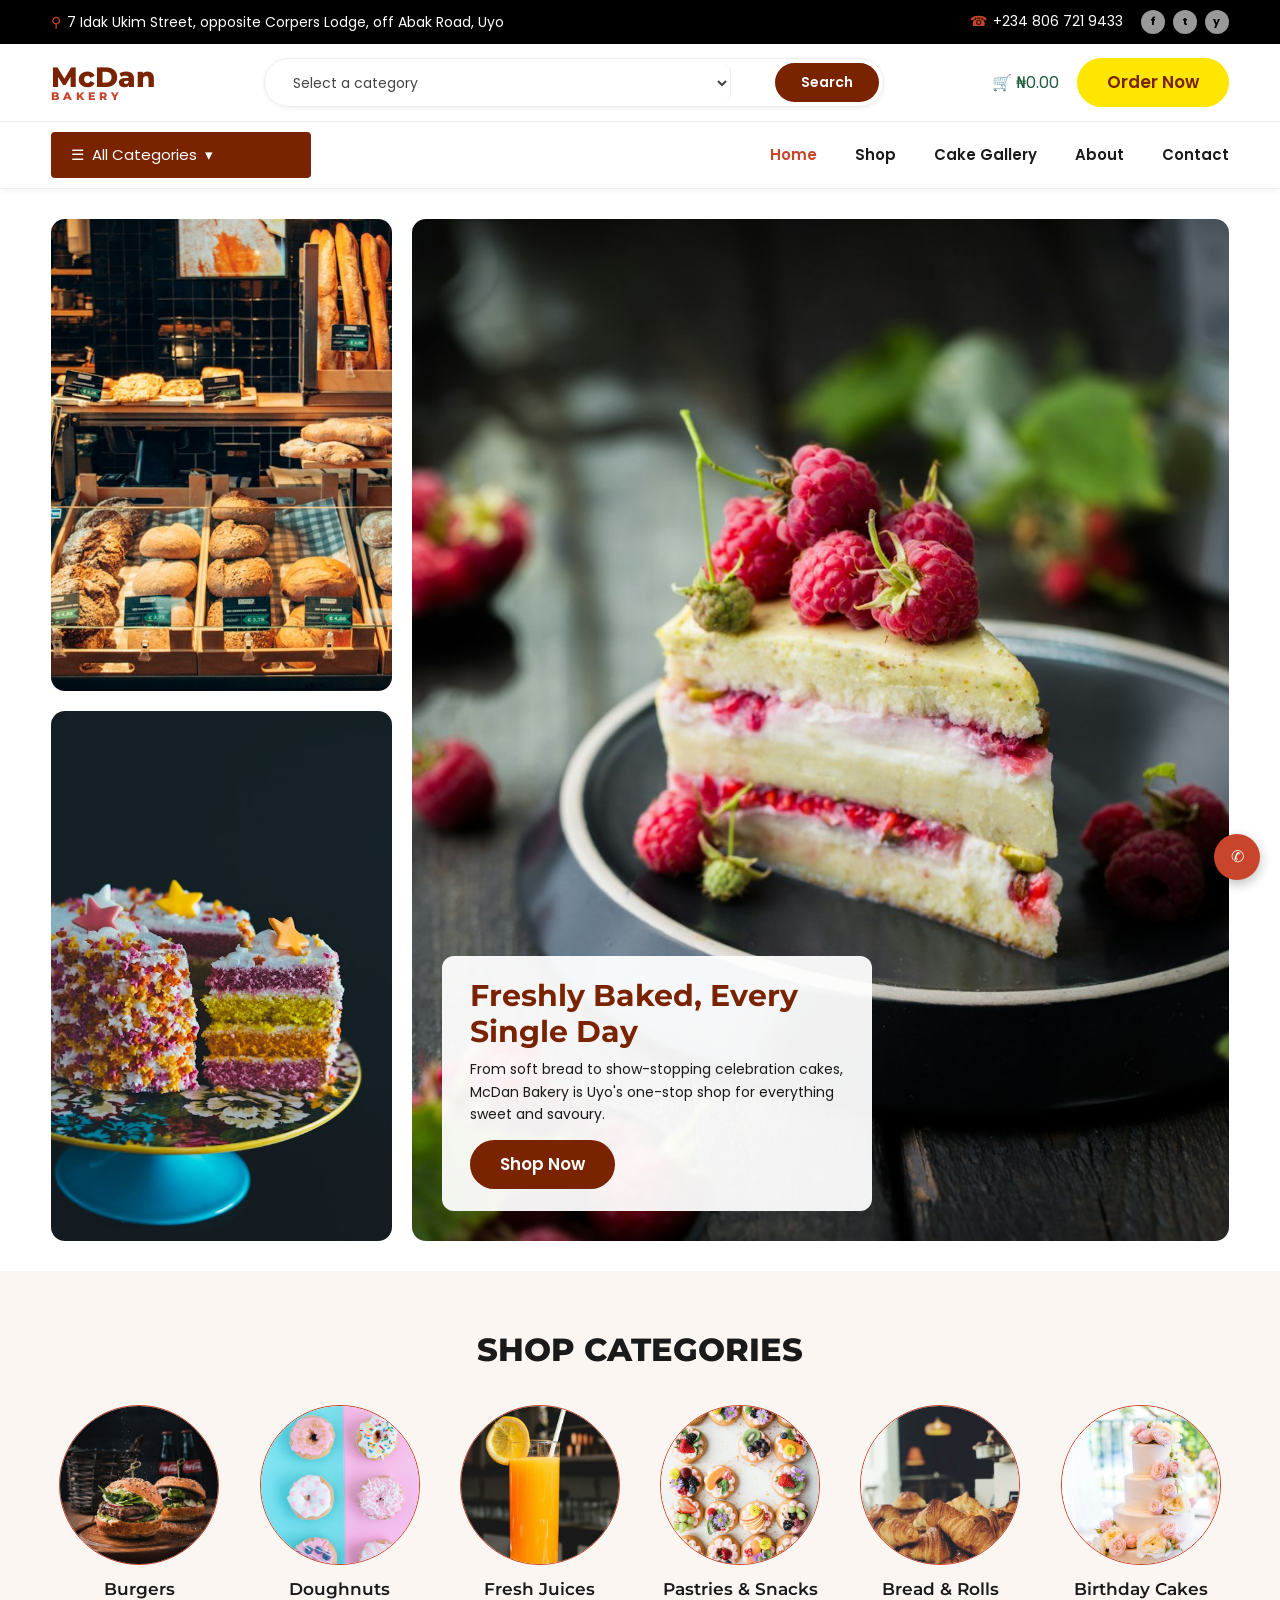
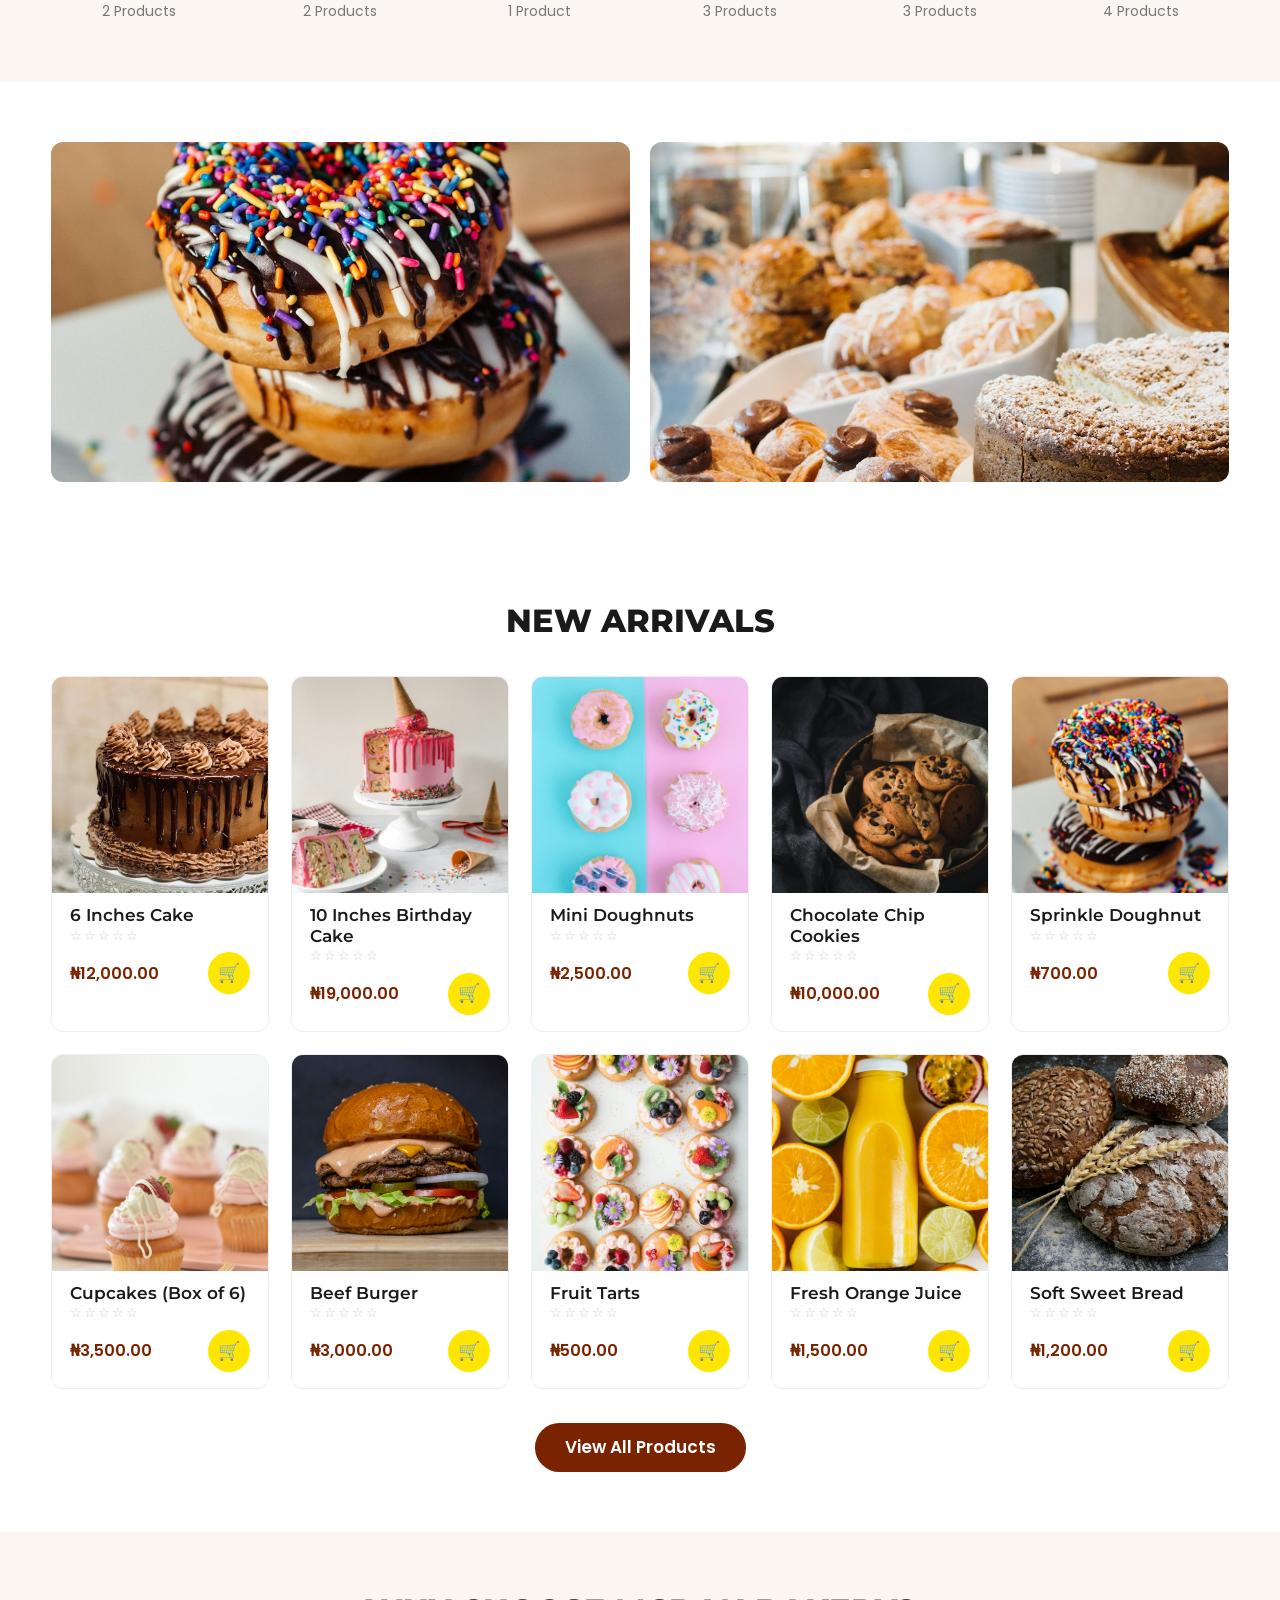
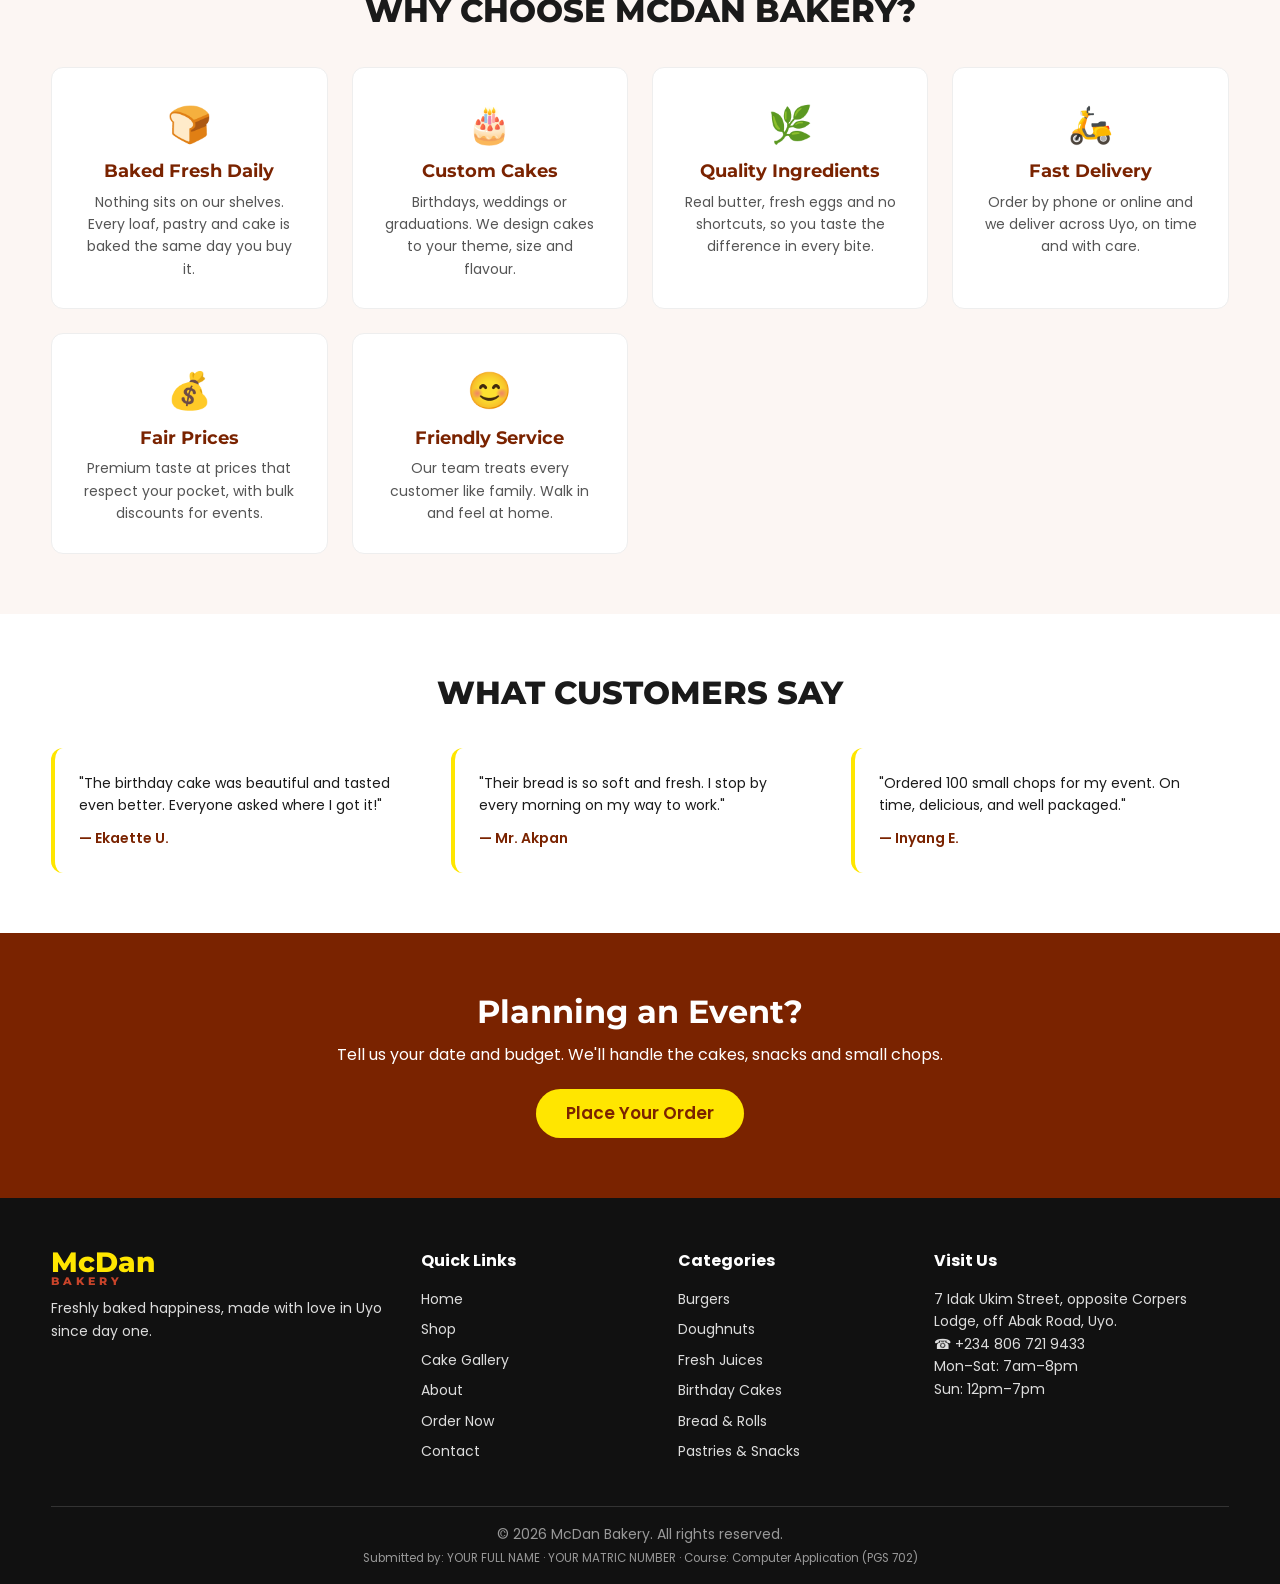
==== index.html @ b5f12bd3 "Add McDan Bakery website" ====
<!DOCTYPE html>
<html lang="en">
<head>
<meta charset="UTF-8">
<meta name="viewport" content="width=device-width,initial-scale=1">
<title>Home | McDan Bakery</title>
<meta name="description" content="McDan Bakery, Uyo: fresh bread, custom cakes, doughnuts, pastries and more. Order today.">
<link rel="preconnect" href="https://fonts.googleapis.com">
<link href="https://fonts.googleapis.com/css2?family=Montserrat:wght@700;800&family=Poppins:wght@400;500;600&display=swap" rel="stylesheet">
<link rel="stylesheet" href="style.css">
</head>
<body>
<div class="topbar"><div class="wrap">
<span><i>&#9906;</i>7 Idak Ukim Street, opposite Corpers Lodge, off Abak Road, Uyo</span>
<span><i>&#9742;</i><a href="tel:+2348067219433">+234 806 721 9433</a>
<span class="socials"><a href="#" aria-label="Facebook">f</a><a href="#" aria-label="Twitter">t</a><a href="#" aria-label="YouTube">y</a></span></span>
</div></div>
<header class="header"><div class="wrap">
<a class="logo" href="index.html">McDan<small>BAKERY</small></a>
<form class="search" action="shop.html"><select aria-label="Category"><option>Select a category</option><option>Burgers</option><option>Doughnuts</option><option>Fresh Juices</option><option>Birthday Cakes</option><option>Bread & Rolls</option><option>Pastries & Snacks</option></select><input type="search" placeholder="Search products..."><button type="button" onclick="location.href='shop.html'">Search</button></form>
<div class="cart"><span>&#128722; &#8358;0.00</span><a class="btn" href="order.html">Order Now</a></div>
</div></header>
<nav class="nav"><div class="wrap">
<div class="allcat"><span>&#9776;&nbsp; All Categories &nbsp;&#9662;</span><ul><li><a href="shop.html">Burgers</a></li><li><a href="shop.html">Doughnuts</a></li><li><a href="shop.html">Fresh Juices</a></li><li><a href="shop.html">Birthday Cakes</a></li><li><a href="shop.html">Bread & Rolls</a></li><li><a href="shop.html">Pastries & Snacks</a></li></ul></div>
<div class="menu"><a href="index.html" class=active>Home</a><a href="shop.html">Shop</a><a href="cake-gallery.html">Cake Gallery</a><a href="about.html">About</a><a href="contact.html">Contact</a></div>
</div></nav>

<div class="wrap hero">
<div class="side"><div><img src="images/bakery-shelf.jpg" alt="bakery shelf" loading="lazy"></div><div><img src="images/cake-sprinkle.jpg" alt="cake sprinkle" loading="lazy"></div></div>
<div class="main"><img src="images/cake-raspberry-slice.jpg" alt="cake raspberry slice" loading="lazy">
<div class="cap"><h1>Freshly Baked, Every Single Day</h1><p>From soft bread to show-stopping celebration cakes, McDan Bakery is Uyo's one-stop shop for everything sweet and savoury.</p><a class="btn dark" href="shop.html">Shop Now</a></div></div>
</div>
<section class="alt"><div class="wrap"><h2 class="title">Shop Categories</h2>
<div class="cats">
<a href="shop.html"><img src="images/burger2.jpg" alt="burger2" loading="lazy"><h3>Burgers</h3><p>2 Products</p></a>
<a href="shop.html"><img src="images/donuts-pastel.jpg" alt="donuts pastel" loading="lazy"><h3>Doughnuts</h3><p>2 Products</p></a>
<a href="shop.html"><img src="images/juice-glass.jpg" alt="juice glass" loading="lazy"><h3>Fresh Juices</h3><p>1 Product</p></a>
<a href="shop.html"><img src="images/pastry-tarts.jpg" alt="pastry tarts" loading="lazy"><h3>Pastries &amp; Snacks</h3><p>3 Products</p></a>
<a href="shop.html"><img src="images/croissant-basket.jpg" alt="croissant basket" loading="lazy"><h3>Bread &amp; Rolls</h3><p>3 Products</p></a>
<a href="cake-gallery.html"><img src="images/cake-wedding.jpg" alt="cake wedding" loading="lazy"><h3>Birthday Cakes</h3><p>4 Products</p></a>
</div></div></section>
<section><div class="wrap banners">
<a href="shop.html"><img src="images/donuts-sprinkle.jpg" alt="donuts sprinkle" loading="lazy"></a><a href="shop.html"><img src="images/muffins.jpg" alt="muffins" loading="lazy"></a></div></section>
<section><div class="wrap"><h2 class="title">New Arrivals</h2><div class="grid"><div class="card"><a href="order.html"><img src="images/cake-choco.jpg" alt="6 Inches Cake" loading="lazy"></a><div class="b"><h3>6 Inches Cake</h3><div class="stars">&#9734;&#9734;&#9734;&#9734;&#9734;</div><div class="row"><span class="price">&#8358;12,000.00</span><a class="add" href="order.html" aria-label="Order 6 Inches Cake">&#128722;</a></div></div></div><div class="card"><a href="order.html"><img src="images/cake-pink-drip.jpg" alt="10 Inches Birthday Cake" loading="lazy"></a><div class="b"><h3>10 Inches Birthday Cake</h3><div class="stars">&#9734;&#9734;&#9734;&#9734;&#9734;</div><div class="row"><span class="price">&#8358;19,000.00</span><a class="add" href="order.html" aria-label="Order 10 Inches Birthday Cake">&#128722;</a></div></div></div><div class="card"><a href="order.html"><img src="images/donuts-pastel.jpg" alt="Mini Doughnuts" loading="lazy"></a><div class="b"><h3>Mini Doughnuts</h3><div class="stars">&#9734;&#9734;&#9734;&#9734;&#9734;</div><div class="row"><span class="price">&#8358;2,500.00</span><a class="add" href="order.html" aria-label="Order Mini Doughnuts">&#128722;</a></div></div></div><div class="card"><a href="order.html"><img src="images/cookies.jpg" alt="Chocolate Chip Cookies" loading="lazy"></a><div class="b"><h3>Chocolate Chip Cookies</h3><div class="stars">&#9734;&#9734;&#9734;&#9734;&#9734;</div><div class="row"><span class="price">&#8358;10,000.00</span><a class="add" href="order.html" aria-label="Order Chocolate Chip Cookies">&#128722;</a></div></div></div><div class="card"><a href="order.html"><img src="images/donuts-sprinkle.jpg" alt="Sprinkle Doughnut" loading="lazy"></a><div class="b"><h3>Sprinkle Doughnut</h3><div class="stars">&#9734;&#9734;&#9734;&#9734;&#9734;</div><div class="row"><span class="price">&#8358;700.00</span><a class="add" href="order.html" aria-label="Order Sprinkle Doughnut">&#128722;</a></div></div></div><div class="card"><a href="order.html"><img src="images/cupcake-pink.jpg" alt="Cupcakes (Box of 6)" loading="lazy"></a><div class="b"><h3>Cupcakes (Box of 6)</h3><div class="stars">&#9734;&#9734;&#9734;&#9734;&#9734;</div><div class="row"><span class="price">&#8358;3,500.00</span><a class="add" href="order.html" aria-label="Order Cupcakes (Box of 6)">&#128722;</a></div></div></div><div class="card"><a href="order.html"><img src="images/burger1.jpg" alt="Beef Burger" loading="lazy"></a><div class="b"><h3>Beef Burger</h3><div class="stars">&#9734;&#9734;&#9734;&#9734;&#9734;</div><div class="row"><span class="price">&#8358;3,000.00</span><a class="add" href="order.html" aria-label="Order Beef Burger">&#128722;</a></div></div></div><div class="card"><a href="order.html"><img src="images/pastry-tarts.jpg" alt="Fruit Tarts" loading="lazy"></a><div class="b"><h3>Fruit Tarts</h3><div class="stars">&#9734;&#9734;&#9734;&#9734;&#9734;</div><div class="row"><span class="price">&#8358;500.00</span><a class="add" href="order.html" aria-label="Order Fruit Tarts">&#128722;</a></div></div></div><div class="card"><a href="order.html"><img src="images/juice-bottle.jpg" alt="Fresh Orange Juice" loading="lazy"></a><div class="b"><h3>Fresh Orange Juice</h3><div class="stars">&#9734;&#9734;&#9734;&#9734;&#9734;</div><div class="row"><span class="price">&#8358;1,500.00</span><a class="add" href="order.html" aria-label="Order Fresh Orange Juice">&#128722;</a></div></div></div><div class="card"><a href="order.html"><img src="images/bread.jpg" alt="Soft Sweet Bread" loading="lazy"></a><div class="b"><h3>Soft Sweet Bread</h3><div class="stars">&#9734;&#9734;&#9734;&#9734;&#9734;</div><div class="row"><span class="price">&#8358;1,200.00</span><a class="add" href="order.html" aria-label="Order Soft Sweet Bread">&#128722;</a></div></div></div></div>
<p style="text-align:center;margin-top:34px"><a class="btn dark" href="shop.html">View All Products</a></p></div></section>
<section class="alt"><div class="wrap"><h2 class="title">Why Choose McDan Bakery?</h2>
<div class="why">
<div><b>&#127838;</b><h3>Baked Fresh Daily</h3><p>Nothing sits on our shelves. Every loaf, pastry and cake is baked the same day you buy it.</p></div>
<div><b>&#127874;</b><h3>Custom Cakes</h3><p>Birthdays, weddings or graduations. We design cakes to your theme, size and flavour.</p></div>
<div><b>&#127807;</b><h3>Quality Ingredients</h3><p>Real butter, fresh eggs and no shortcuts, so you taste the difference in every bite.</p></div>
<div><b>&#128757;</b><h3>Fast Delivery</h3><p>Order by phone or online and we deliver across Uyo, on time and with care.</p></div>
<div><b>&#128176;</b><h3>Fair Prices</h3><p>Premium taste at prices that respect your pocket, with bulk discounts for events.</p></div>
<div><b>&#128522;</b><h3>Friendly Service</h3><p>Our team treats every customer like family. Walk in and feel at home.</p></div>
</div></div></section>
<section><div class="wrap"><h2 class="title">What Customers Say</h2><div class="reviews">
<blockquote>"The birthday cake was beautiful and tasted even better. Everyone asked where I got it!"<cite>&mdash; Ekaette U.</cite></blockquote>
<blockquote>"Their bread is so soft and fresh. I stop by every morning on my way to work."<cite>&mdash; Mr. Akpan</cite></blockquote>
<blockquote>"Ordered 100 small chops for my event. On time, delicious, and well packaged."<cite>&mdash; Inyang E.</cite></blockquote>
</div></div></section>
<section class="cta"><div class="wrap"><h2>Planning an Event?</h2><p>Tell us your date and budget. We'll handle the cakes, snacks and small chops.</p><a class="btn" href="order.html">Place Your Order</a></div></section>
<footer><div class="wrap">
<div class="fgrid">
<div><div class="logo">McDan<small>BAKERY</small></div><p>Freshly baked happiness, made with love in Uyo since day one.</p></div>
<div><h4>Quick Links</h4><ul><li><a href="index.html">Home</a></li><li><a href="shop.html">Shop</a></li><li><a href="cake-gallery.html">Cake Gallery</a></li><li><a href="about.html">About</a></li><li><a href="order.html">Order Now</a></li><li><a href="contact.html">Contact</a></li></ul></div>
<div><h4>Categories</h4><ul><li><a href="shop.html">Burgers</a></li><li><a href="shop.html">Doughnuts</a></li><li><a href="shop.html">Fresh Juices</a></li><li><a href="shop.html">Birthday Cakes</a></li><li><a href="shop.html">Bread & Rolls</a></li><li><a href="shop.html">Pastries & Snacks</a></li></ul></div>
<div><h4>Visit Us</h4><p>7 Idak Ukim Street, opposite Corpers Lodge, off Abak Road, Uyo.</p><p>&#9742; +234 806 721 9433</p><p>Mon&ndash;Sat: 7am&ndash;8pm<br>Sun: 12pm&ndash;7pm</p></div>
</div>
<div class="copy">&copy; 2026 McDan Bakery. All rights reserved.<br><small>Submitted by: YOUR FULL NAME &middot; YOUR MATRIC NUMBER &middot; Course: Computer Application (PGS 702)</small></div>
</div></footer>
<a class="wa" href="https://wa.me/2348067219433" aria-label="Chat on WhatsApp">&#9990;</a>
</body>
</html>
---- style.css ----
:root{--brown:#7a2300;--red:#c8442a;--yellow:#ffe600;--cream:#fcf6f3;--ink:#1a1a1a;--muted:#777;--line:#eee}
*{box-sizing:border-box;margin:0;padding:0}
body{font-family:'Poppins',sans-serif;color:var(--ink);background:#fff;line-height:1.6}
a{color:inherit;text-decoration:none}
img{display:block;max-width:100%}
ul{list-style:none}
.wrap{width:min(1200px,92%);margin:0 auto}
h1,h2,h3{font-family:'Montserrat',sans-serif;line-height:1.2}
.ph{background:linear-gradient(135deg,#f7d9a8,#e9a86b)}

/* top bar */
.topbar{background:#000;color:#fff;font-size:14px}
.topbar .wrap{display:flex;justify-content:space-between;align-items:center;padding:10px 0;gap:10px;flex-wrap:wrap}
.topbar i{color:var(--red);font-style:normal;margin-right:6px}
.socials{display:inline-flex;gap:8px;margin-left:14px;vertical-align:middle}
.socials a{width:24px;height:24px;border-radius:50%;background:#999;display:inline-grid;place-items:center;font-size:11px;color:#000;font-weight:700}

/* header */
.header{border-bottom:1px solid var(--line);background:#fff}
.header .wrap{display:flex;align-items:center;justify-content:space-between;gap:20px;padding:14px 0;flex-wrap:wrap}
.logo{font-family:'Montserrat',sans-serif;font-weight:800;font-size:28px;color:var(--brown);line-height:1}
.logo small{display:block;font-size:11px;letter-spacing:4px;color:var(--red)}
.search{flex:1;max-width:620px;display:flex;align-items:center;border:1px solid var(--line);border-radius:40px;padding:4px 4px 4px 16px;box-shadow:0 1px 4px #0001}
.search select,.search input{border:0;outline:0;background:none;font:inherit;font-size:14px;padding:8px}
.search select{border-right:1px solid var(--line);color:#444}
.search input{flex:1;min-width:0}
.search button{background:var(--brown);color:#fff;border:0;border-radius:30px;padding:9px 26px;font:600 14px 'Poppins';cursor:pointer}
.cart{display:flex;align-items:center;gap:18px;color:#1d5a3a}
.btn{display:inline-block;background:var(--yellow);color:var(--brown);font-weight:600;padding:11px 30px;border-radius:40px;font-size:17px;transition:.2s}
.btn:hover{background:var(--brown);color:var(--yellow)}
.btn.dark{background:var(--brown);color:#fff}
.btn.dark:hover{background:var(--red)}

/* nav */
.nav{background:#fff;border-bottom:1px solid var(--line);position:sticky;top:0;z-index:20;box-shadow:0 2px 6px #0000000d}
.nav .wrap{display:flex;justify-content:space-between;align-items:center;padding:10px 0;flex-wrap:wrap;gap:10px}
.allcat{position:relative}
.allcat>span{display:block;background:var(--brown);color:#fff;padding:11px 20px;border-radius:4px;min-width:260px;font-size:15px;cursor:pointer}
.allcat ul{display:none;position:absolute;left:0;top:100%;background:#fff;width:100%;box-shadow:0 8px 20px #0002;border-radius:0 0 6px 6px}
.allcat:hover ul{display:block}
.allcat li a{display:block;padding:10px 20px;border-bottom:1px solid var(--line);font-size:14px}
.allcat li a:hover{background:var(--cream);color:var(--red)}
.menu{display:flex;gap:38px;flex-wrap:wrap}
.menu a{font-weight:600;font-size:15px}
.menu a:hover,.menu a.active{color:var(--red)}

/* hero */
.hero{display:grid;grid-template-columns:1fr 2.4fr;gap:20px;margin:30px auto}
.hero .side{display:grid;gap:20px}
.hero img{width:100%;height:100%;object-fit:cover;border-radius:14px}
.hero .main{position:relative;min-height:480px}
.hero .main .cap{position:absolute;left:30px;bottom:30px;background:#fffffff0;padding:22px 28px;border-radius:12px;max-width:430px}
.hero .cap h1{font-size:30px;color:var(--brown);margin-bottom:8px}
.hero .cap p{font-size:14px;margin-bottom:14px}
.hero .side div{min-height:230px}

/* sections */
section{padding:60px 0}
section.alt{background:var(--cream)}
.title{text-align:center;font-size:32px;font-weight:800;text-transform:uppercase;margin-bottom:36px}
.title+p.sub{text-align:center;color:var(--muted);margin:-24px auto 36px;max-width:620px}
.cats{display:grid;grid-template-columns:repeat(auto-fit,minmax(150px,1fr));gap:24px;text-align:center}
.cats img{width:160px;height:160px;border-radius:50%;object-fit:cover;border:1px solid var(--red);margin:0 auto 14px}
.cats h3{font-size:17px;font-weight:600}
.cats p{color:var(--muted);font-size:14px}
.banners{display:grid;grid-template-columns:1fr 1fr;gap:20px}
.banners img{width:100%;height:340px;object-fit:cover;border-radius:12px}
.grid{display:grid;grid-template-columns:repeat(auto-fill,minmax(210px,1fr));gap:22px}
.card{border:1px solid var(--line);border-radius:12px;overflow:hidden;background:#fff;transition:.2s}
.card:hover{box-shadow:0 8px 22px #0001;transform:translateY(-3px)}
.card img{width:100%;aspect-ratio:1;object-fit:cover}
.card .b{padding:12px 18px 16px}
.card h3{font-size:17px;font-weight:600}
.stars{color:#ccc;font-size:13px;letter-spacing:2px}
.card .row{display:flex;justify-content:space-between;align-items:center;margin-top:6px}
.price{color:var(--brown);font-weight:600}
.add{width:42px;height:42px;border-radius:50%;background:var(--yellow);display:grid;place-items:center;font-size:18px}
.add:hover{background:var(--brown);color:#fff}
.why{display:grid;grid-template-columns:repeat(auto-fit,minmax(230px,1fr));gap:24px}
.why div{background:#fff;padding:28px;border-radius:12px;text-align:center;border:1px solid var(--line)}
.why b{font-size:36px;display:block}
.why h3{margin:8px 0;font-size:18px;color:var(--brown)}
.why p{font-size:14px;color:#555}
.cta{background:var(--brown);color:#fff;text-align:center}
.cta h2{font-size:32px;margin-bottom:10px}
.cta p{margin-bottom:22px}
.split{display:grid;grid-template-columns:1fr 1fr;gap:40px;align-items:center}
.split img{width:100%;border-radius:14px;aspect-ratio:4/3;object-fit:cover}
.split h2{font-size:30px;color:var(--brown);margin-bottom:14px}
.split p{margin-bottom:12px;color:#444}
.pagehead{background:linear-gradient(rgba(122,35,0,.82),rgba(122,35,0,.82)),url(images/bakery-shelf.jpg) center/cover;color:#fff;text-align:center;padding:70px 0}
.pagehead h1{font-size:40px}
.pagehead p{opacity:.9}
.filters{display:flex;gap:10px;justify-content:center;flex-wrap:wrap;margin-bottom:30px}
.filters a{border:1px solid var(--brown);color:var(--brown);padding:6px 20px;border-radius:30px;font-size:14px;font-weight:500}
.filters a:hover,.filters a.on{background:var(--brown);color:#fff}
.gallery{columns:4 230px;gap:16px}
.gallery img{width:100%;margin-bottom:16px;border-radius:12px;break-inside:avoid}
.reviews{display:grid;grid-template-columns:repeat(auto-fit,minmax(260px,1fr));gap:22px}
.reviews blockquote{background:#fff;padding:24px;border-radius:12px;border-left:4px solid var(--yellow);font-size:14px}
.reviews cite{display:block;margin-top:10px;font-weight:600;color:var(--brown);font-style:normal}

/* forms */
form{display:grid;gap:14px}
.two{display:grid;grid-template-columns:1fr 1fr;gap:14px}
label{font-size:14px;font-weight:600;display:grid;gap:5px}
input,select,textarea{font:inherit;font-size:14px;padding:11px 14px;border:1px solid #ddd;border-radius:8px;width:100%}
input:focus,select:focus,textarea:focus{outline:2px solid var(--yellow);border-color:var(--brown)}
.panel{background:#fff;border:1px solid var(--line);border-radius:14px;padding:30px;box-shadow:0 4px 18px #0000000a}
.info{display:grid;gap:16px}
.info div{background:var(--cream);padding:18px 22px;border-radius:12px}
.info b{color:var(--brown);display:block}
.map{width:100%;height:280px;border:0;border-radius:12px;margin-top:18px}
.steps{display:grid;grid-template-columns:repeat(auto-fit,minmax(180px,1fr));gap:16px;margin-top:30px;text-align:center}
.steps div{padding:20px;border:1px dashed var(--red);border-radius:12px;font-size:14px}
.steps b{display:block;color:var(--red);font-size:26px}

/* footer */
footer{background:#111;color:#ddd;padding:50px 0 0;font-size:14px}
.fgrid{display:grid;grid-template-columns:1.5fr 1fr 1fr 1.3fr;gap:30px}
footer h4{color:#fff;margin-bottom:14px;font-size:16px}
footer li{margin-bottom:8px}
footer a:hover{color:var(--yellow)}
footer .logo{color:var(--yellow);margin-bottom:10px}
.copy{border-top:1px solid #333;margin-top:36px;padding:16px 0;text-align:center;color:#999}
.wa{position:fixed;right:20px;bottom:20px;background:var(--red);color:#fff;width:46px;height:46px;border-radius:50%;display:grid;place-items:center;z-index:30;box-shadow:0 4px 12px #0004}

@media(max-width:900px){
 .hero,.split,.banners{grid-template-columns:1fr}
 .hero .side{grid-template-columns:1fr 1fr}
 .fgrid{grid-template-columns:1fr 1fr}
 .menu{gap:18px}.allcat>span{min-width:0}
 .two{grid-template-columns:1fr}
 .hero .main .cap{position:static;max-width:none}
}
@media(max-width:520px){.fgrid{grid-template-columns:1fr}.hero .side{grid-template-columns:1fr}}

/* mobile refinements */
@media(max-width:900px){
 .hero .main{min-height:0;order:-1}
 .hero .main img{height:300px}
 .hero .side div{min-height:0;height:170px}
 .hero .main .cap{padding:18px 4px 0}
 .hero .cap h1{font-size:24px}
 .search{order:3;flex-basis:100%;max-width:none}
 .search select{max-width:140px}
 .header .wrap{justify-content:space-between}
 .nav .wrap{flex-direction:column;align-items:stretch}
 .allcat>span{min-width:0}
 .menu{justify-content:space-between;gap:10px 16px}
 .menu a{font-size:14px}
 .banners img{height:220px}
 .title{font-size:24px}
 section{padding:40px 0}
 .pagehead{padding:44px 0}.pagehead h1{font-size:28px}
}
@media(max-width:520px){
 .hero .side{grid-template-columns:1fr 1fr}
 .cats{grid-template-columns:1fr 1fr}
 .cats img{width:min(140px,100%);height:auto;aspect-ratio:1}
 .grid{grid-template-columns:1fr 1fr;gap:12px}
 .card .b{padding:10px 12px 12px}.card h3{font-size:14px}
 .add{width:36px;height:36px}
 .topbar .wrap{font-size:12px}
 .logo{font-size:24px}
 .btn{padding:9px 20px;font-size:15px}
 .gallery{columns:2 150px;gap:10px}
 .panel{padding:20px}
}
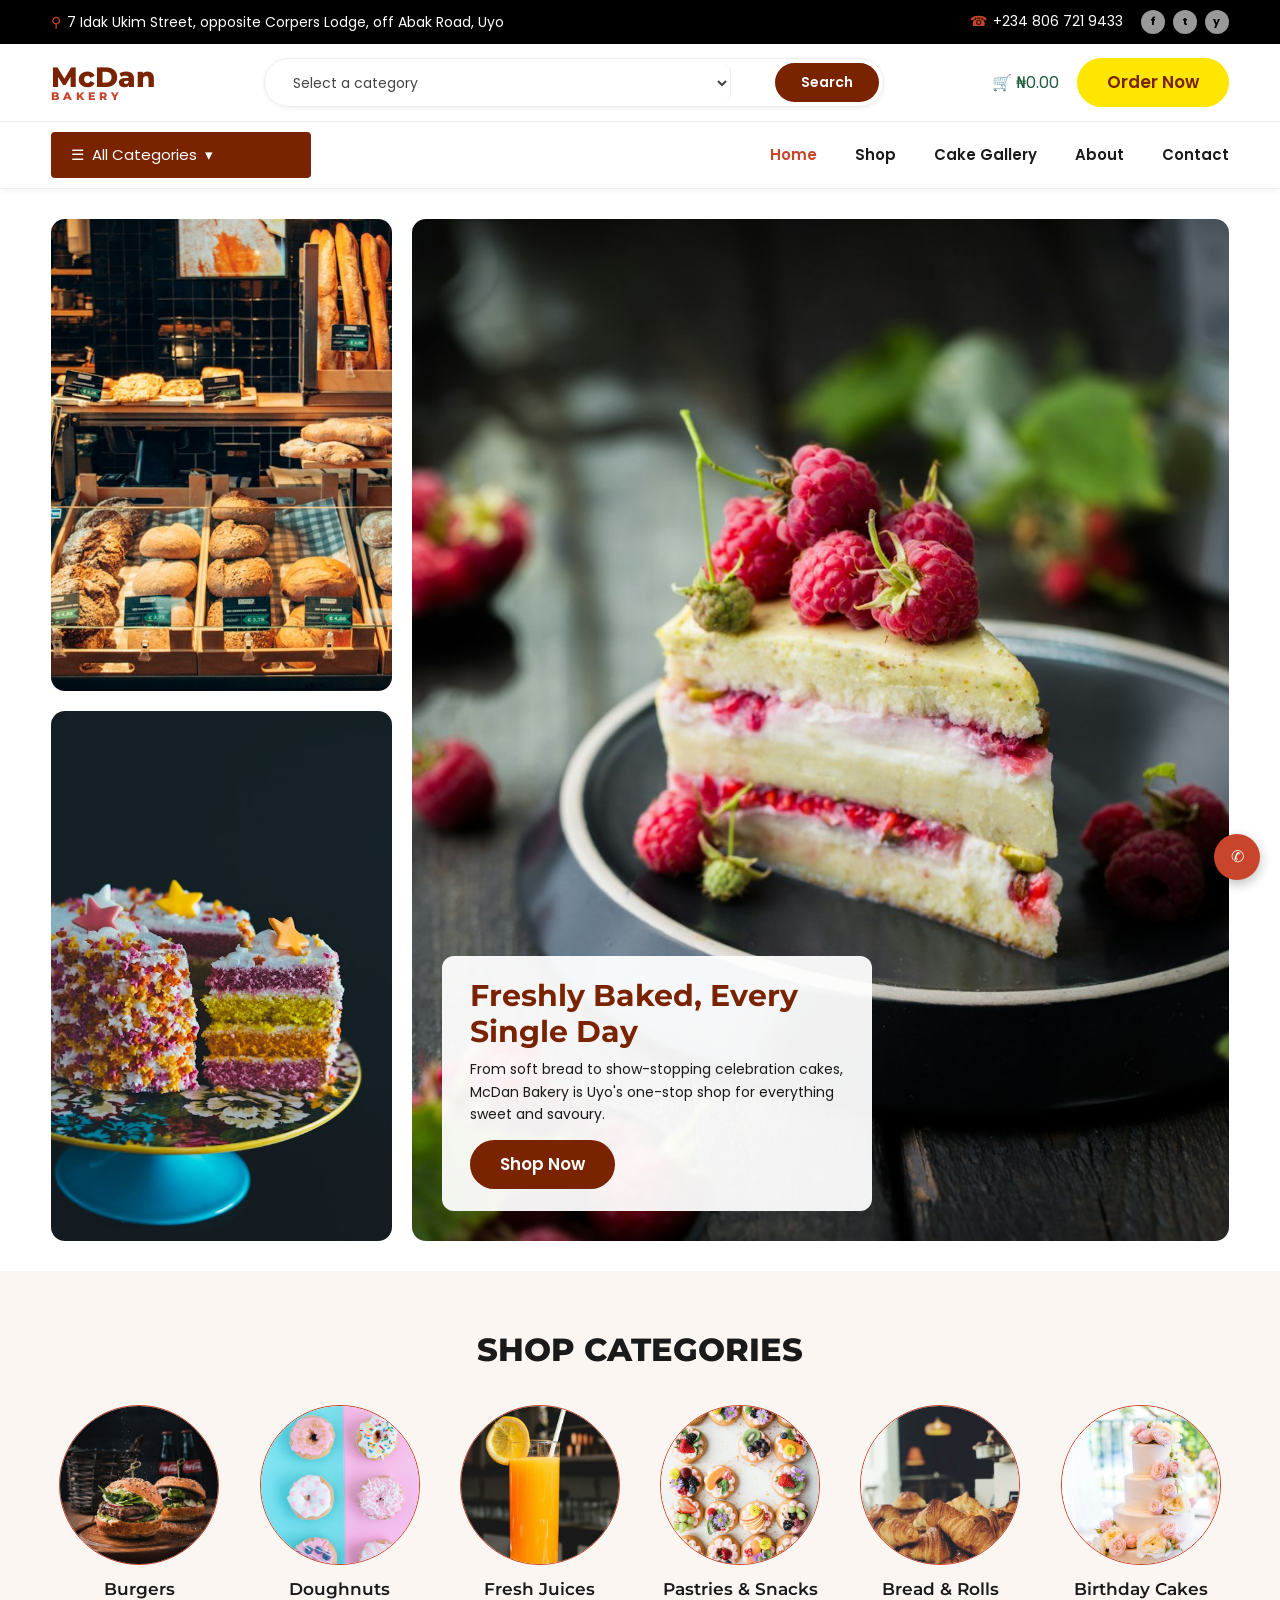
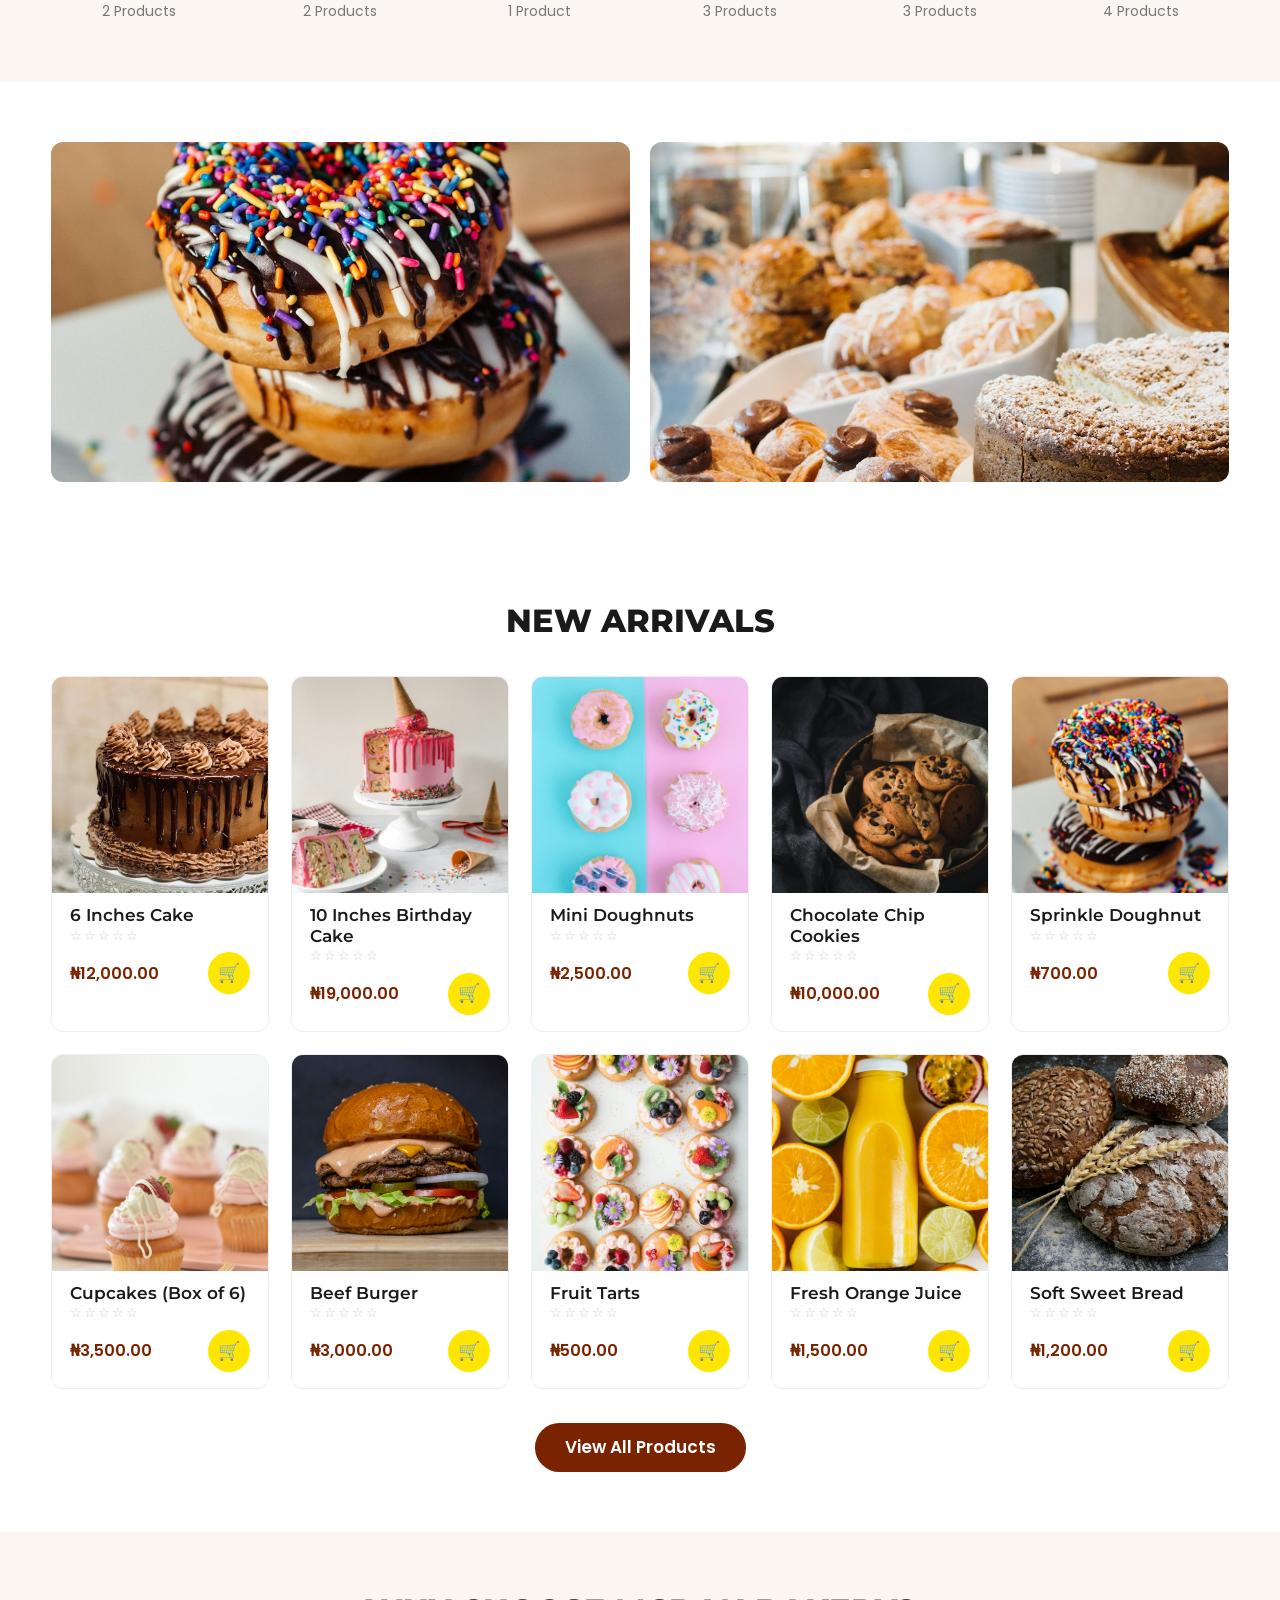
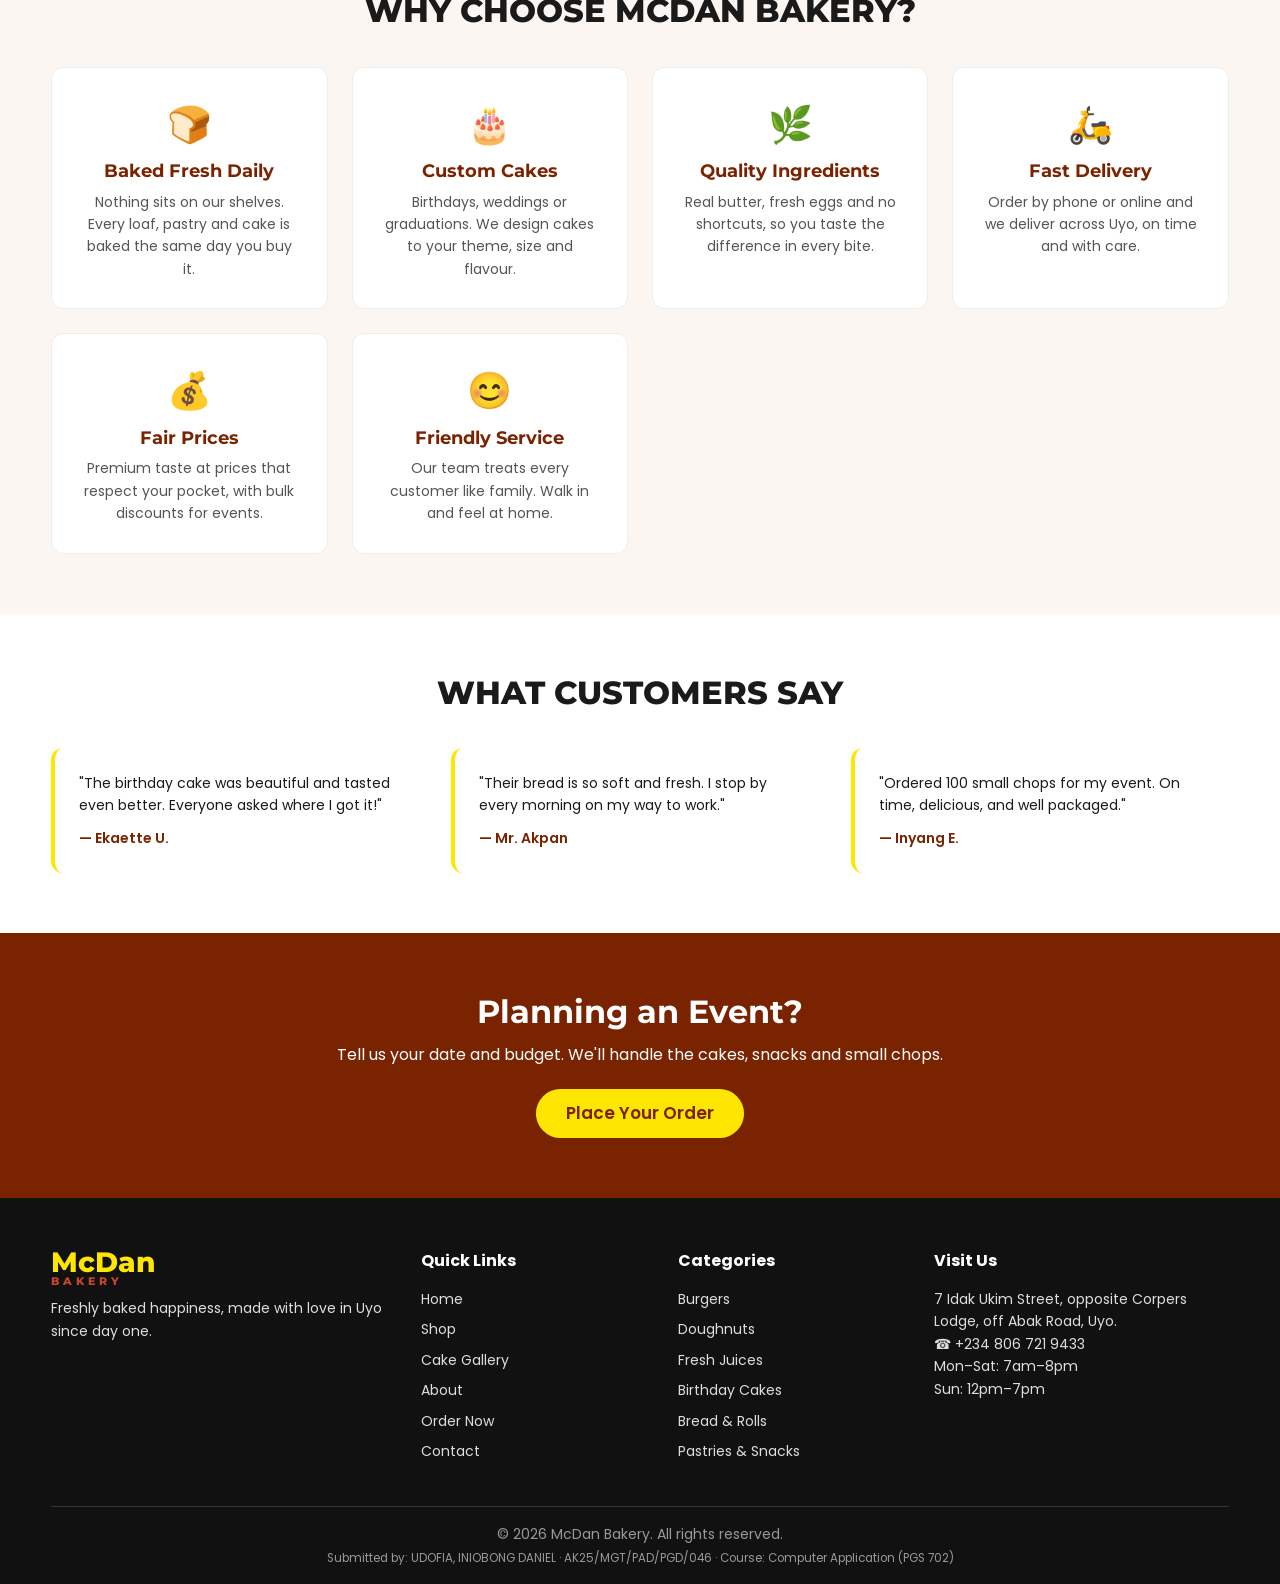
==== commit 908617e3: "Add student details to footer" ====
--- a/index.html
+++ b/index.html
@@ -65,7 +65,7 @@
 <div><h4>Categories</h4><ul><li><a href="shop.html">Burgers</a></li><li><a href="shop.html">Doughnuts</a></li><li><a href="shop.html">Fresh Juices</a></li><li><a href="shop.html">Birthday Cakes</a></li><li><a href="shop.html">Bread & Rolls</a></li><li><a href="shop.html">Pastries & Snacks</a></li></ul></div>
 <div><h4>Visit Us</h4><p>7 Idak Ukim Street, opposite Corpers Lodge, off Abak Road, Uyo.</p><p>&#9742; +234 806 721 9433</p><p>Mon&ndash;Sat: 7am&ndash;8pm<br>Sun: 12pm&ndash;7pm</p></div>
 </div>
-<div class="copy">&copy; 2026 McDan Bakery. All rights reserved.<br><small>Submitted by: YOUR FULL NAME &middot; YOUR MATRIC NUMBER &middot; Course: Computer Application (PGS 702)</small></div>
+<div class="copy">&copy; 2026 McDan Bakery. All rights reserved.<br><small>Submitted by: UDOFIA, INIOBONG DANIEL &middot; AK25/MGT/PAD/PGD/046 &middot; Course: Computer Application (PGS 702)</small></div>
 </div></footer>
 <a class="wa" href="https://wa.me/2348067219433" aria-label="Chat on WhatsApp">&#9990;</a>
 </body>
